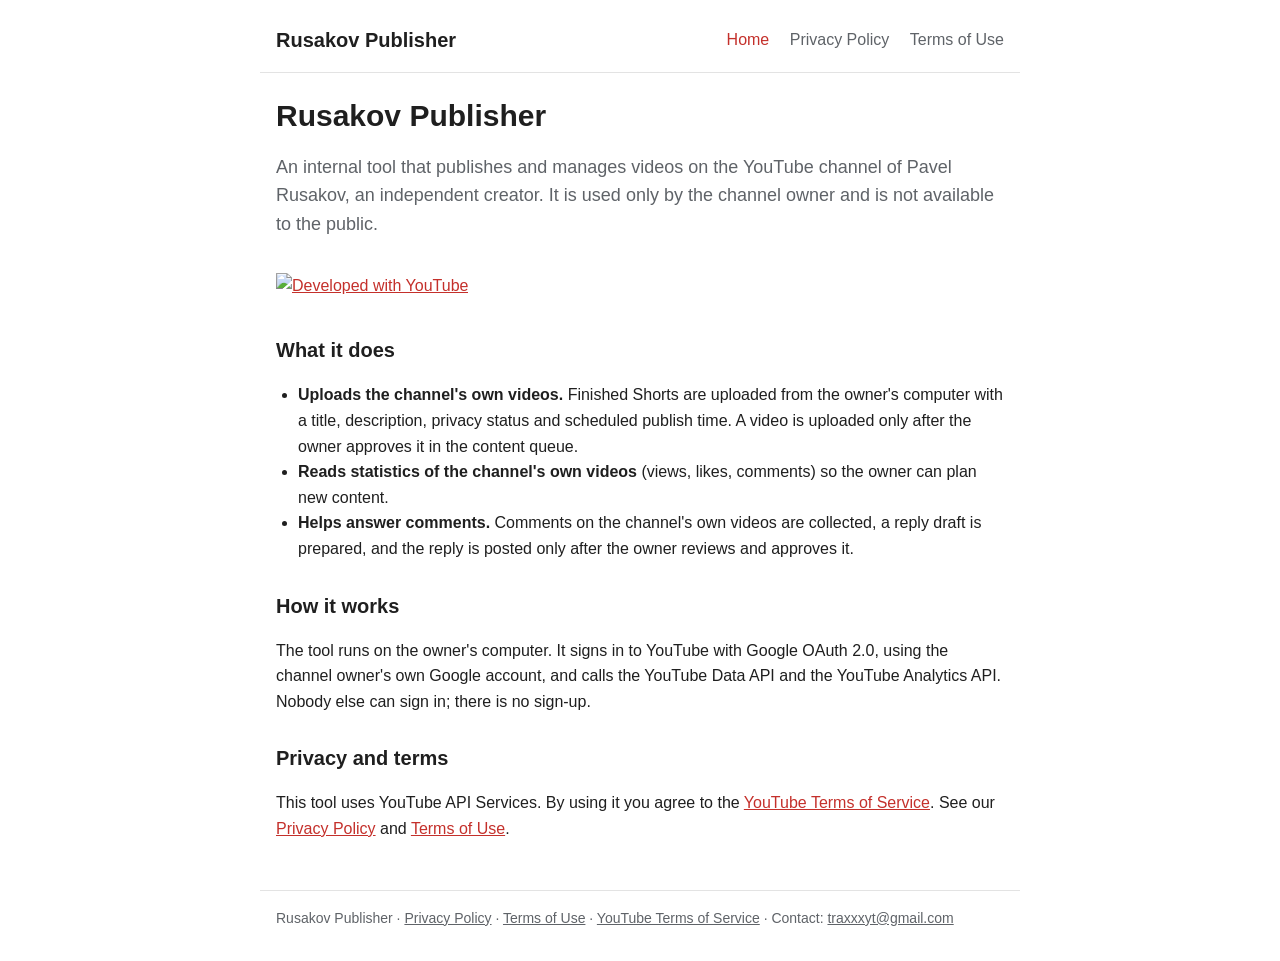
==== index.html @ c418d313 "feat(site): главная, политика конфиденциальности и условия для аудита YouTube API Co-Authored-By: Cl" ====
<!doctype html>
<html lang="en">
<head>
  <meta charset="utf-8">
  <meta name="viewport" content="width=device-width, initial-scale=1">
  <title>Rusakov Publisher</title>
  <meta name="description" content="Internal publishing tool of the Pavel Rusakov YouTube channel.">
  <link rel="stylesheet" href="style.css">
</head>
<body>
  <header>
    <a class="brand" href="./">Rusakov Publisher</a>
    <nav>
      <a href="./" aria-current="page">Home</a>
      <a href="privacy.html">Privacy Policy</a>
      <a href="terms.html">Terms of Use</a>
    </nav>
  </header>

  <main>
    <h1>Rusakov Publisher</h1>
    <p class="lead">
      An internal tool that publishes and manages videos on the YouTube channel
      of Pavel Rusakov, an independent creator. It is used only by the channel owner
      and is not available to the public.
    </p>

    <a class="yt-badge" href="https://www.youtube.com/@rusakovreal" title="Pavel Rusakov on YouTube">
      <picture>
        <source srcset="https://developers.google.com/static/youtube/images/developed-with-youtube-sentence-case-light.png" media="(prefers-color-scheme: dark)">
        <img src="https://developers.google.com/static/youtube/images/developed-with-youtube-sentence-case-dark.png" alt="Developed with YouTube">
      </picture>
    </a>

    <h2>What it does</h2>
    <ul>
      <li>
        <strong>Uploads the channel's own videos.</strong> Finished Shorts are uploaded from the
        owner's computer with a title, description, privacy status and scheduled publish time.
        A video is uploaded only after the owner approves it in the content queue.
      </li>
      <li>
        <strong>Reads statistics of the channel's own videos</strong> (views, likes, comments)
        so the owner can plan new content.
      </li>
      <li>
        <strong>Helps answer comments.</strong> Comments on the channel's own videos are collected,
        a reply draft is prepared, and the reply is posted only after the owner reviews and
        approves it.
      </li>
    </ul>

    <h2>How it works</h2>
    <p>
      The tool runs on the owner's computer. It signs in to YouTube with Google OAuth 2.0,
      using the channel owner's own Google account, and calls the YouTube Data API and the
      YouTube Analytics API. Nobody else can sign in; there is no sign-up.
    </p>

    <h2>Privacy and terms</h2>
    <p>
      This tool uses YouTube API Services. By using it you agree to the
      <a href="https://www.youtube.com/t/terms">YouTube Terms of Service</a>.
      See our <a href="privacy.html">Privacy Policy</a> and <a href="terms.html">Terms of Use</a>.
    </p>
  </main>

  <footer>
    Rusakov Publisher · <a href="privacy.html">Privacy Policy</a> ·
    <a href="terms.html">Terms of Use</a> ·
    <a href="https://www.youtube.com/t/terms">YouTube Terms of Service</a> ·
    Contact: <a href="mailto:traxxxyt@gmail.com">traxxxyt@gmail.com</a>
  </footer>
</body>
</html>
---- style.css ----
:root {
  --bg: #ffffff;
  --text: #1f1f1f;
  --muted: #5f6368;
  --accent: #c4302b;
  --border: #e3e3e3;
}

@media (prefers-color-scheme: dark) {
  :root {
    --bg: #121212;
    --text: #ececec;
    --muted: #a8a8a8;
    --accent: #ff5a52;
    --border: #2c2c2c;
  }
}

* { box-sizing: border-box; }

body {
  margin: 0;
  background: var(--bg);
  color: var(--text);
  font: 16px/1.6 -apple-system, BlinkMacSystemFont, "Segoe UI", Roboto, Helvetica, Arial, sans-serif;
}

header, main, footer {
  max-width: 760px;
  margin: 0 auto;
  padding: 0 16px;
}

header {
  display: flex;
  flex-wrap: wrap;
  align-items: center;
  justify-content: space-between;
  gap: 12px;
  padding-top: 24px;
  padding-bottom: 16px;
  border-bottom: 1px solid var(--border);
}

header .brand {
  font-weight: 700;
  font-size: 20px;
  color: var(--text);
  text-decoration: none;
}

nav a {
  margin-left: 16px;
  color: var(--muted);
  text-decoration: none;
}

nav a:first-child { margin-left: 0; }
nav a:hover, nav a[aria-current="page"] { color: var(--accent); }

main { padding-top: 24px; padding-bottom: 32px; }

h1 { font-size: 30px; line-height: 1.25; margin: 0 0 12px; }
h2 { font-size: 20px; margin: 28px 0 8px; }

a { color: var(--accent); }

.lead { font-size: 18px; color: var(--muted); }

.yt-badge { display: inline-block; margin: 16px 0 8px; }
.yt-badge img { height: 44px; width: auto; }

ul { padding-left: 22px; }

footer {
  padding-top: 16px;
  padding-bottom: 32px;
  border-top: 1px solid var(--border);
  color: var(--muted);
  font-size: 14px;
}

footer a { color: var(--muted); }
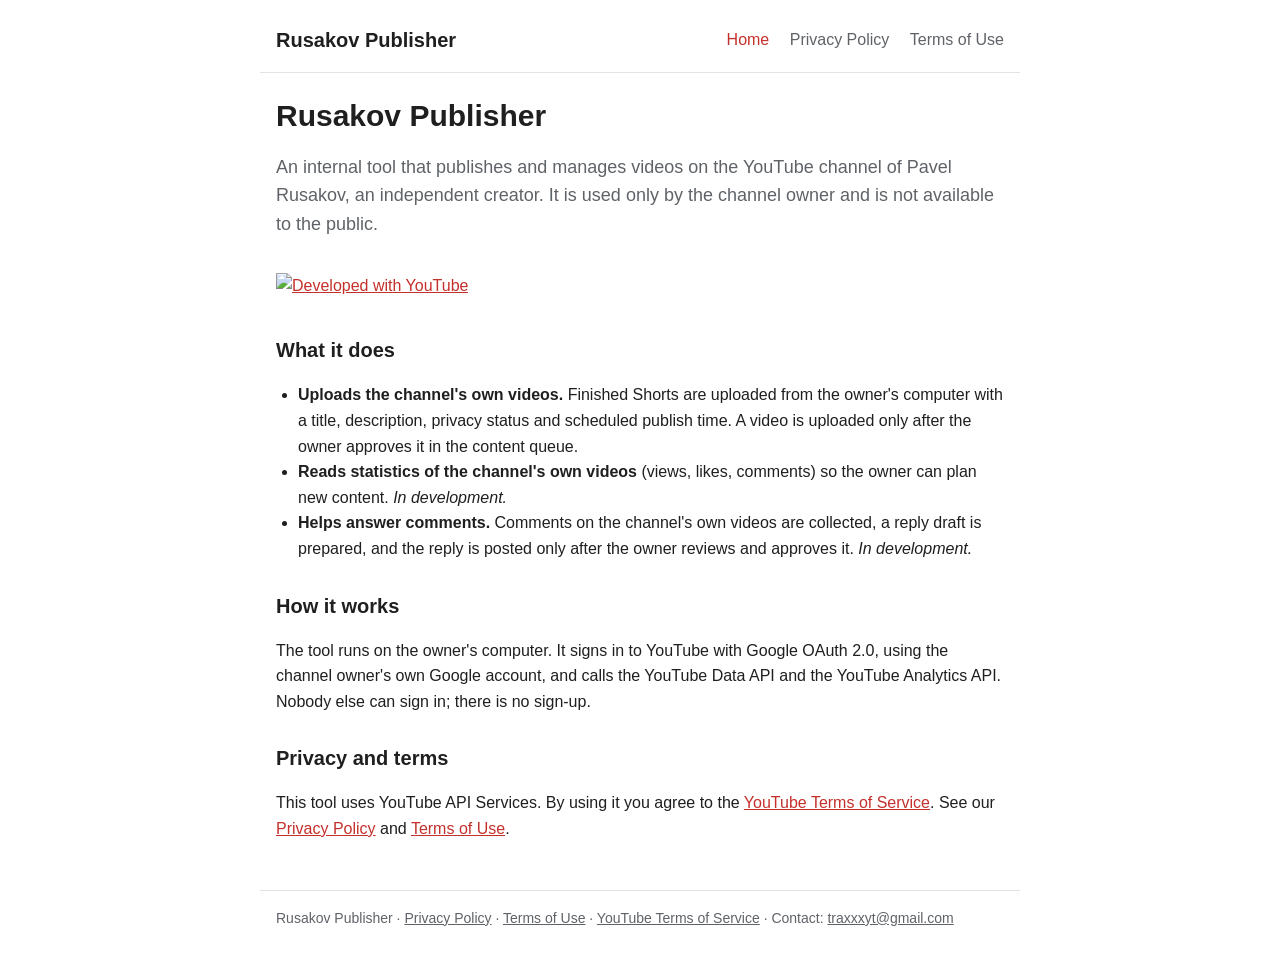
==== commit 0537a6d4: "docs(site): статистика и комментарии помечены «в разработке» Co-Authored-By: Claude Opus 5 (1M conte" ====
--- a/index.html
+++ b/index.html
@@ -41,12 +41,12 @@
       </li>
       <li>
         <strong>Reads statistics of the channel's own videos</strong> (views, likes, comments)
-        so the owner can plan new content.
+        so the owner can plan new content. <em>In development.</em>
       </li>
       <li>
         <strong>Helps answer comments.</strong> Comments on the channel's own videos are collected,
         a reply draft is prepared, and the reply is posted only after the owner reviews and
-        approves it.
+        approves it. <em>In development.</em>
       </li>
     </ul>
 
--- a/style.css
+++ b/style.css
@@ -68,7 +68,7 @@
 .lead { font-size: 18px; color: var(--muted); }
 
 .yt-badge { display: inline-block; margin: 16px 0 8px; }
-.yt-badge img { height: 44px; width: auto; }
+.yt-badge img { height: 120px; width: auto; max-width: 100%; }
 
 ul { padding-left: 22px; }
 
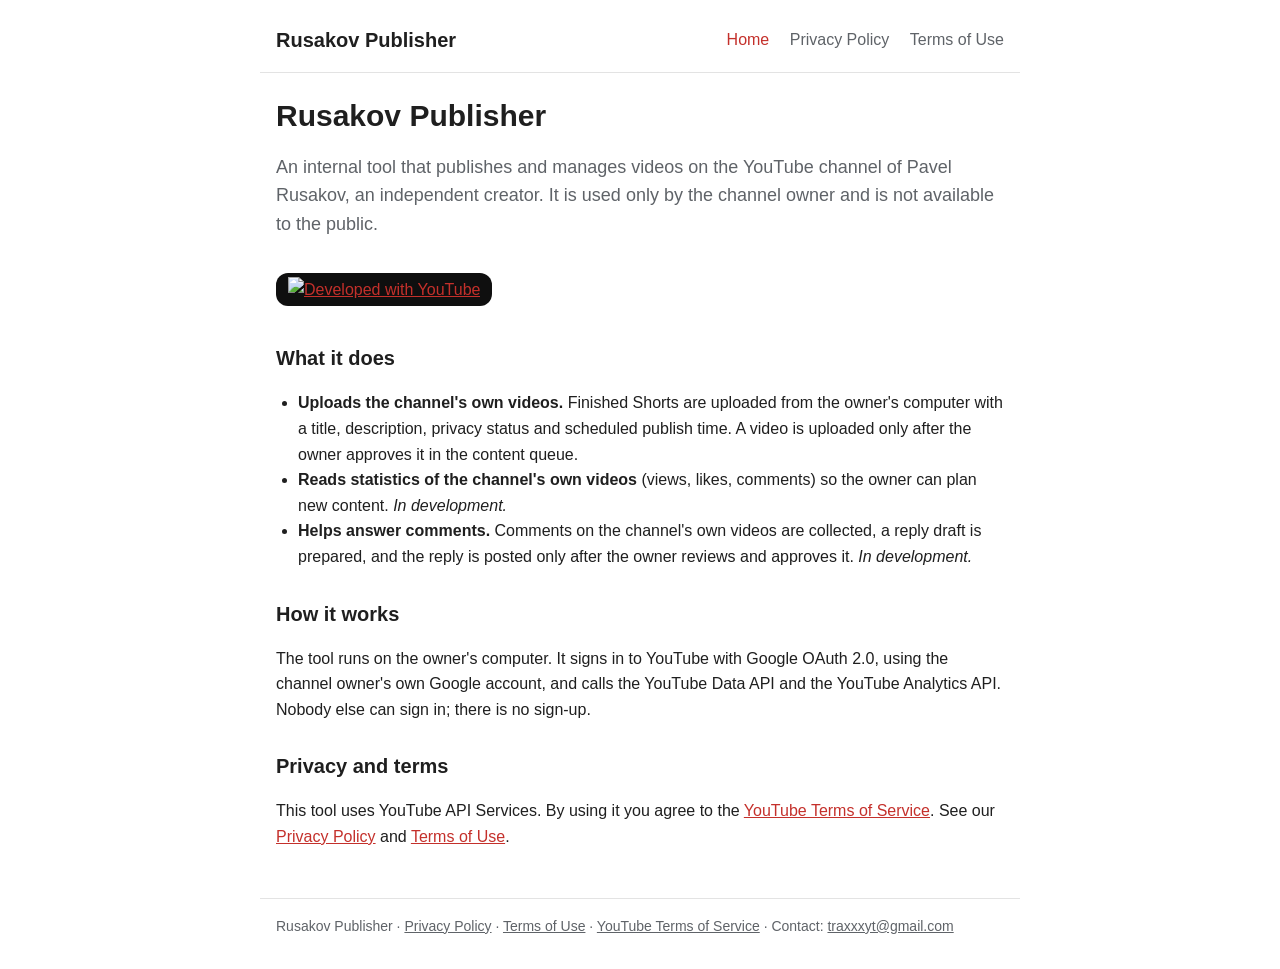
==== commit aab3f813: "fix(site): значок YouTube на тёмной плашке — виден в любой теме и в печати Co-Authored-By: Claude Op" ====
--- a/index.html
+++ b/index.html
@@ -26,10 +26,7 @@
     </p>
 
     <a class="yt-badge" href="https://www.youtube.com/@rusakovreal" title="Pavel Rusakov on YouTube">
-      <picture>
-        <source srcset="https://developers.google.com/static/youtube/images/developed-with-youtube-sentence-case-light.png" media="(prefers-color-scheme: dark)">
-        <img src="https://developers.google.com/static/youtube/images/developed-with-youtube-sentence-case-dark.png" alt="Developed with YouTube">
-      </picture>
+      <img src="https://developers.google.com/static/youtube/images/developed-with-youtube-sentence-case-light.png" alt="Developed with YouTube">
     </a>
 
     <h2>What it does</h2>
--- a/style.css
+++ b/style.css
@@ -67,7 +67,16 @@
 
 .lead { font-size: 18px; color: var(--muted); }
 
-.yt-badge { display: inline-block; margin: 16px 0 8px; }
+/* плашка всегда тёмная: логотип с белым текстом виден в любой теме и в печати */
+.yt-badge {
+  display: inline-block;
+  margin: 16px 0 8px;
+  padding: 4px 12px;
+  background: #0f0f0f;
+  border-radius: 12px;
+  -webkit-print-color-adjust: exact;
+  print-color-adjust: exact;
+}
 .yt-badge img { height: 120px; width: auto; max-width: 100%; }
 
 ul { padding-left: 22px; }
